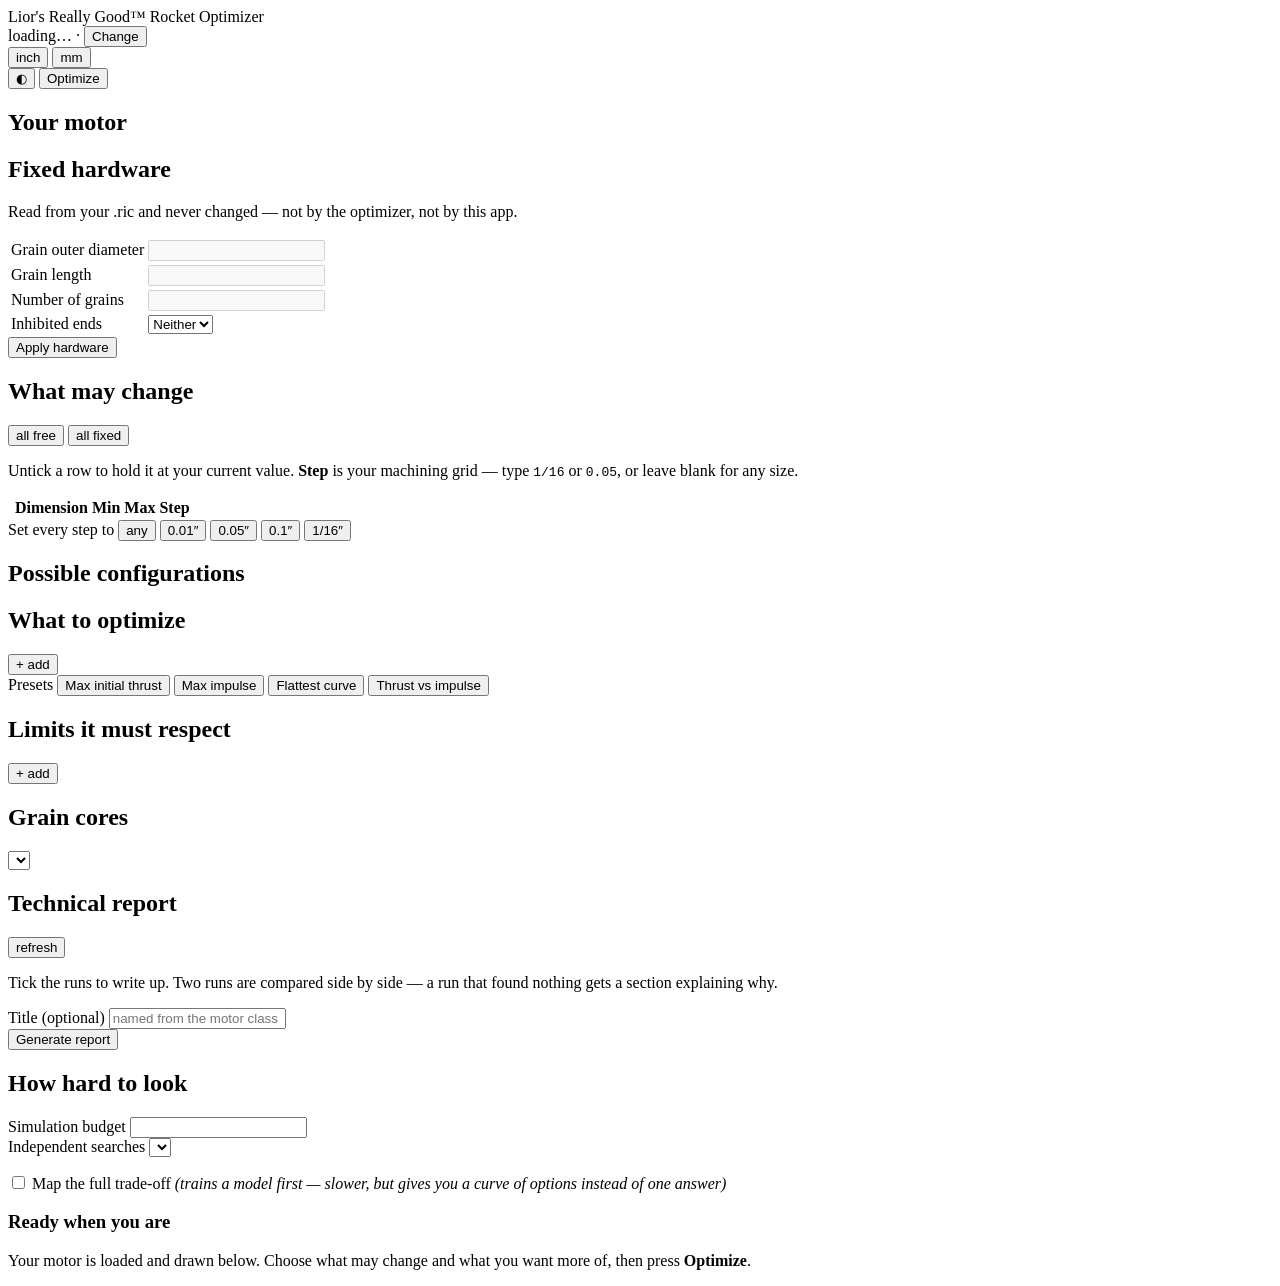
==== app/static/index.html @ 523604c8 "Machine-learning-assisted solid rocket motor optimisation Searches buildable variations of an openMo" ====
<!doctype html>
<html lang="en" data-theme="auto">
<head>
<meta charset="utf-8">
<meta name="viewport" content="width=device-width, initial-scale=1">
<title>Lior's Really Good™ Rocket Optimizer</title>
<link rel="icon" href="data:image/svg+xml,<svg xmlns='http://www.w3.org/2000/svg' viewBox='0 0 32 32'><text y='26' font-size='26'>🚀</text></svg>">
<link rel="stylesheet" href="/app.css">
<script src="/vendor/plotly.min.js"></script>
</head>
<body>

<header class="topbar">
  <div class="brand">
    <span class="mark" aria-hidden="true"></span>
    <span class="title">Lior's Really Good™ Rocket Optimizer</span>
  </div>

  <div class="motor-chip" id="motorChip">
    <span class="chip-name" id="chipName">loading…</span>
    <span class="chip-sep">·</span>
    <span class="chip-class" id="chipClass"></span>
    <button class="link" id="btnLoad" type="button">Change</button>
    <input type="file" id="fileInput" accept=".ric" hidden>
  </div>

  <div class="topbar-right">
    <div class="unit-toggle" role="group" aria-label="Units">
      <button type="button" data-unit="in" class="active">inch</button>
      <button type="button" data-unit="mm">mm</button>
    </div>
    <button type="button" class="ghost" id="btnTheme" title="Light / dark">◐</button>
    <button type="button" class="primary" id="btnRun">
      <span id="runLabel">Optimize</span>
    </button>
  </div>
</header>

<div class="progress" id="progress" hidden>
  <div class="bar"><div class="fill" id="progressFill"></div></div>
  <div class="progress-text">
    <span id="progressMsg">Starting…</span>
    <button type="button" class="link" id="btnCancel">Cancel</button>
  </div>
</div>

<main class="layout">

  <!-- ------------------------------------------------ configuration rail -->
  <aside class="rail" id="rail">

    <section class="card">
      <h2>Your motor</h2>
      <dl class="specs" id="motorSpecs"></dl>
      <div class="warnings" id="motorWarnings"></div>
    </section>

    <section class="card">
      <h2>Fixed hardware</h2>
      <p class="hint">Read from your .ric and never changed &mdash; not by the
        optimizer, not by this app.</p>
      <table class="vars hardware">
        <tbody>
          <tr><td class="var-name">Grain outer diameter</td>
              <td><input type="text" id="hwDiameter" disabled></td></tr>
          <tr><td class="var-name">Grain length</td>
              <td><input type="text" id="hwLength" disabled></td></tr>
          <tr><td class="var-name">Number of grains</td>
              <td><input type="text" id="hwCount" disabled></td></tr>
          <tr><td class="var-name">Inhibited ends</td>
              <td><select id="hwEnds">
                <option value="Neither">Neither</option>
                <option value="Top">Top</option>
                <option value="Bottom">Bottom</option>
                <option value="Both">Both</option>
              </select></td></tr>
        </tbody>
      </table>
      <div class="design-actions">
        <button type="button" class="chip" id="btnHardware">Apply hardware</button>
        <button type="button" class="chip" id="btnHardwareReset" hidden>Reset to file</button>
        <span class="hw-flag" id="hwFlag" hidden>modified from file</span>
      </div>
    </section>

    <section class="card">
      <div class="card-head">
        <h2>What may change</h2>
        <div class="head-actions">
          <button type="button" class="link" data-all="free">all free</button>
          <button type="button" class="link" data-all="fixed">all fixed</button>
        </div>
      </div>
      <p class="hint">Untick a row to hold it at your current value. <strong>Step</strong>
        is your machining grid &mdash; type <code>1/16</code> or <code>0.05</code>,
        or leave blank for any size.</p>
      <div class="table-scroll">
        <table class="vars">
          <thead><tr><th></th><th>Dimension</th><th class="n">Min</th><th class="n">Max</th><th class="n">Step</th></tr></thead>
          <tbody id="varRows"></tbody>
        </table>
      </div>
      <div class="quick-steps">
        <span class="label">Set every step to</span>
        <button type="button" class="chip" data-step="0">any</button>
        <button type="button" class="chip" data-step="0.01">0.01″</button>
        <button type="button" class="chip" data-step="0.05">0.05″</button>
        <button type="button" class="chip" data-step="0.1">0.1″</button>
        <button type="button" class="chip" data-step="0.0625">1/16″</button>
      </div>
    </section>

    <section class="card" id="sizingCard">
      <h2>Possible configurations</h2>
      <div class="sizing" id="sizing"></div>
    </section>

    <section class="card">
      <div class="card-head">
        <h2>What to optimize</h2>
        <button type="button" class="link" id="btnAddObjective">+ add</button>
      </div>
      <div class="rows" id="objectiveRows"></div>
      <div class="presets">
        <span class="label">Presets</span>
        <button type="button" class="chip" data-preset="thrust">Max initial thrust</button>
        <button type="button" class="chip" data-preset="impulse">Max impulse</button>
        <button type="button" class="chip" data-preset="flat">Flattest curve</button>
        <button type="button" class="chip" data-preset="tradeoff">Thrust vs impulse</button>
      </div>
    </section>

    <section class="card">
      <div class="card-head">
        <h2>Limits it must respect</h2>
        <button type="button" class="link" id="btnAddConstraint">+ add</button>
      </div>
      <div class="rows" id="constraintRows"></div>
    </section>

    <section class="card">
      <h2>Grain cores</h2>
      <div class="field">
        <select id="orderingMode"></select>
      </div>
      <div class="field" id="orderingStepField" hidden>
        <label for="orderingStep">Minimum increase per grain</label>
        <input type="text" id="orderingStep" inputmode="decimal">
      </div>
      <div class="field" id="orderingGroupsField" hidden>
        <label for="orderingGroups">Mandrel sizes</label>
        <select id="orderingGroups"></select>
      </div>
    </section>

    <section class="card" id="reportCard">
      <div class="card-head">
        <h2>Technical report</h2>
        <button type="button" class="link" id="btnRefreshRuns">refresh</button>
      </div>
      <p class="hint">Tick the runs to write up. Two runs are compared side by side &mdash;
        a run that found nothing gets a section explaining why.</p>
      <div class="runs" id="runList"></div>
      <div class="field">
        <label for="reportTitle">Title <span style="color:var(--ink-3)">(optional)</span></label>
        <input type="text" id="reportTitle" placeholder="named from the motor class if blank">
      </div>
      <div class="design-actions">
        <button type="button" class="chip" id="btnReport">Generate report</button>
      </div>
    </section>

    <section class="card">
      <h2>How hard to look</h2>
      <div class="seg" id="effortSeg" role="group"></div>
      <div class="budget">
        <div class="field">
          <label for="budgetSims">Simulation budget</label>
          <input type="text" id="budgetSims" inputmode="numeric">
        </div>
        <div class="field">
          <label for="seedCount">Independent searches</label>
          <select id="seedCount"></select>
        </div>
      </div>
      <p class="hint" id="budgetSplit"></p>
      <label class="check">
        <input type="checkbox" id="modePareto">
        <span>Map the full trade-off <em>(trains a model first &mdash; slower, but
          gives you a curve of options instead of one answer)</em></span>
      </label>
      <p class="estimate" id="estimate"></p>
      <div class="problems" id="problems"></div>
    </section>
  </aside>

  <!-- --------------------------------------------------------- workspace -->
  <section class="workspace">
    <nav class="profiles" id="profiles" role="tablist"></nav>

    <div class="empty" id="emptyState">
      <div class="empty-inner">
        <h3>Ready when you are</h3>
        <p>Your motor is loaded and drawn below. Choose what may change and what
          you want more of, then press <strong>Optimize</strong>.</p>
        <div id="emptyPreview" class="empty-preview"></div>
      </div>
    </div>

    <div class="panels" id="panels" hidden></div>
  </section>
</main>

<div class="toast" id="toast" hidden></div>

<script src="/charts.js"></script>
<script src="/app.js"></script>
</body>
</html>
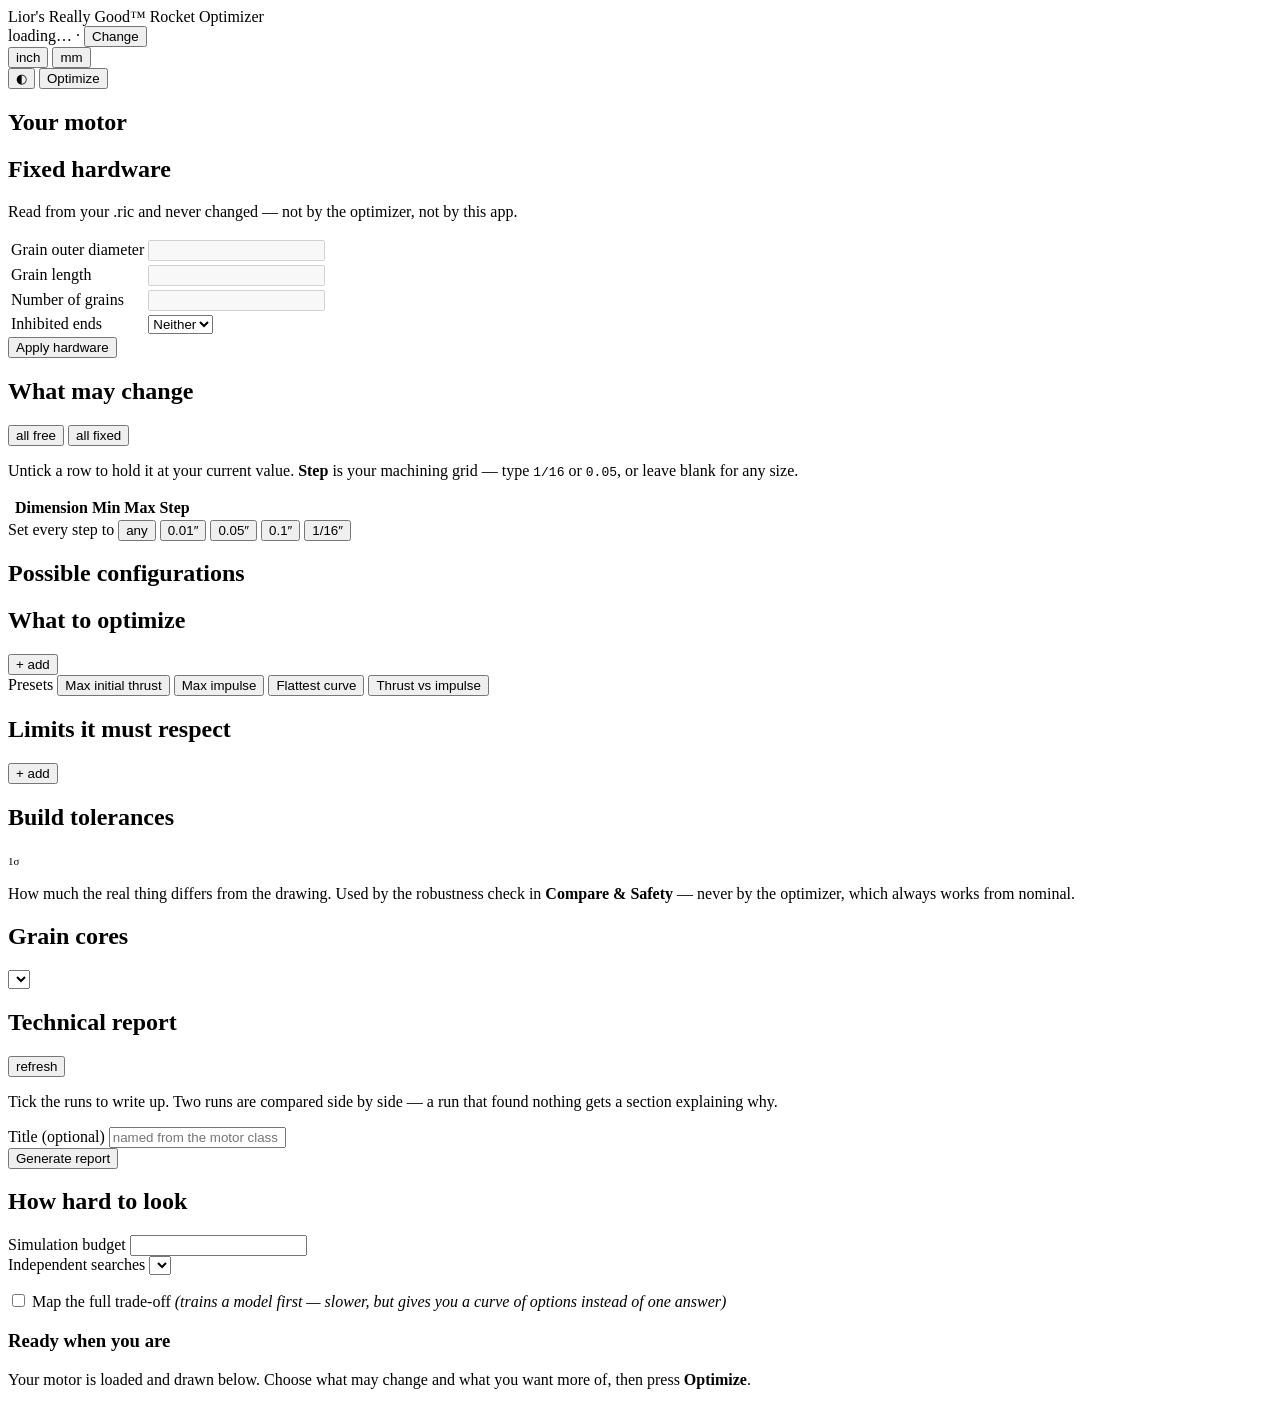
==== commit 31bffe21: "Report how often a design survives being built Every design the optimiser returns sits hard against " ====
--- a/app/static/index.html
+++ b/app/static/index.html
@@ -139,6 +139,17 @@
     </section>
 
     <section class="card">
+      <div class="card-head">
+        <h2>Build tolerances</h2>
+        <span class="hint" style="margin:0;font-size:11px">1&sigma;</span>
+      </div>
+      <p class="hint">How much the real thing differs from the drawing. Used by the
+        robustness check in <strong>Compare &amp; Safety</strong> &mdash; never by the
+        optimizer, which always works from nominal.</p>
+      <div class="rows" id="toleranceRows"></div>
+    </section>
+
+    <section class="card">
       <h2>Grain cores</h2>
       <div class="field">
         <select id="orderingMode"></select>
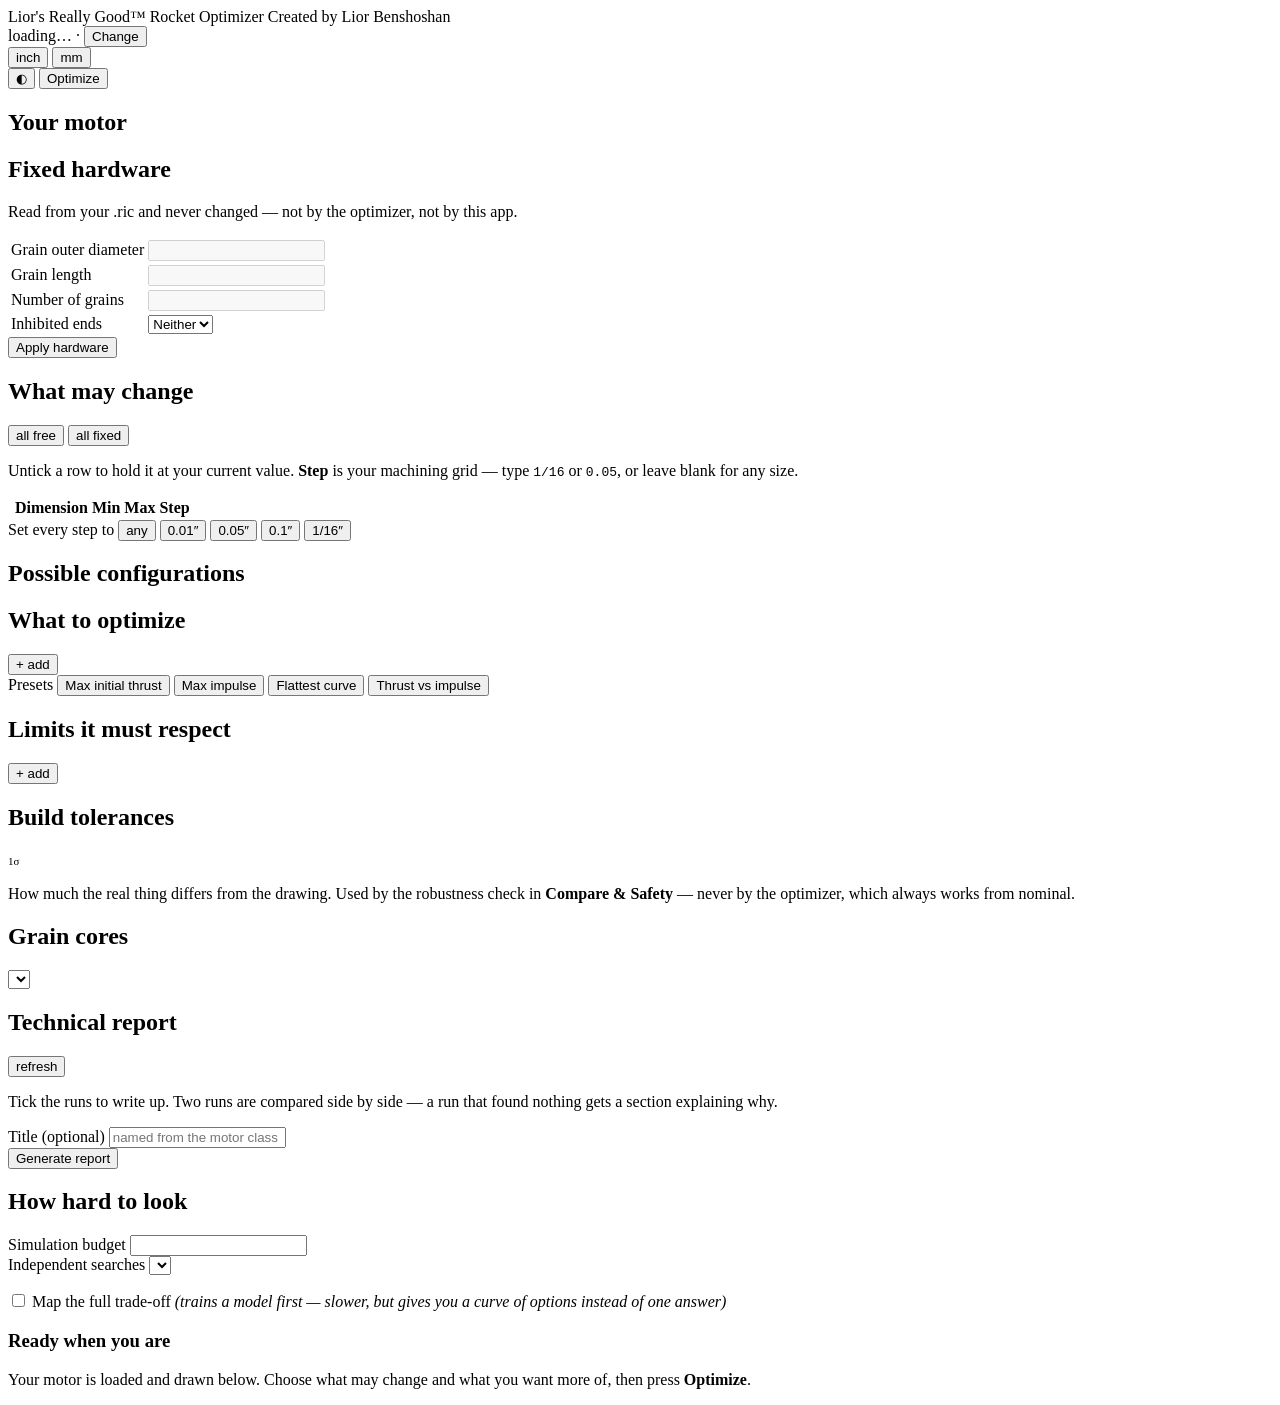
==== commit 9307571a: "Add the author byline across the app, reports and guide The app carries it under the title in the to" ====
--- a/app/static/index.html
+++ b/app/static/index.html
@@ -13,7 +13,10 @@
 <header class="topbar">
   <div class="brand">
     <span class="mark" aria-hidden="true"></span>
-    <span class="title">Lior's Really Good™ Rocket Optimizer</span>
+    <span class="brand-text">
+      <span class="title">Lior's Really Good™ Rocket Optimizer</span>
+      <span class="byline">Created by Lior Benshoshan</span>
+    </span>
   </div>
 
   <div class="motor-chip" id="motorChip">
@@ -218,6 +221,21 @@
       </div>
     </div>
 
+    <div class="live" id="live" hidden>
+      <div class="live-head">
+        <div>
+          <h3 id="liveTitle">Searching</h3>
+          <p class="sub" id="liveSub">Every dot is a motor. Blue ones are legal.</p>
+        </div>
+        <div class="live-stats" id="liveStats"></div>
+      </div>
+      <div class="live-plot" id="livePlot"></div>
+      <div class="live-foot">
+        <div class="live-spark" id="liveSpark"></div>
+        <p class="sub" id="liveNote"></p>
+      </div>
+    </div>
+
     <div class="panels" id="panels" hidden></div>
   </section>
 </main>
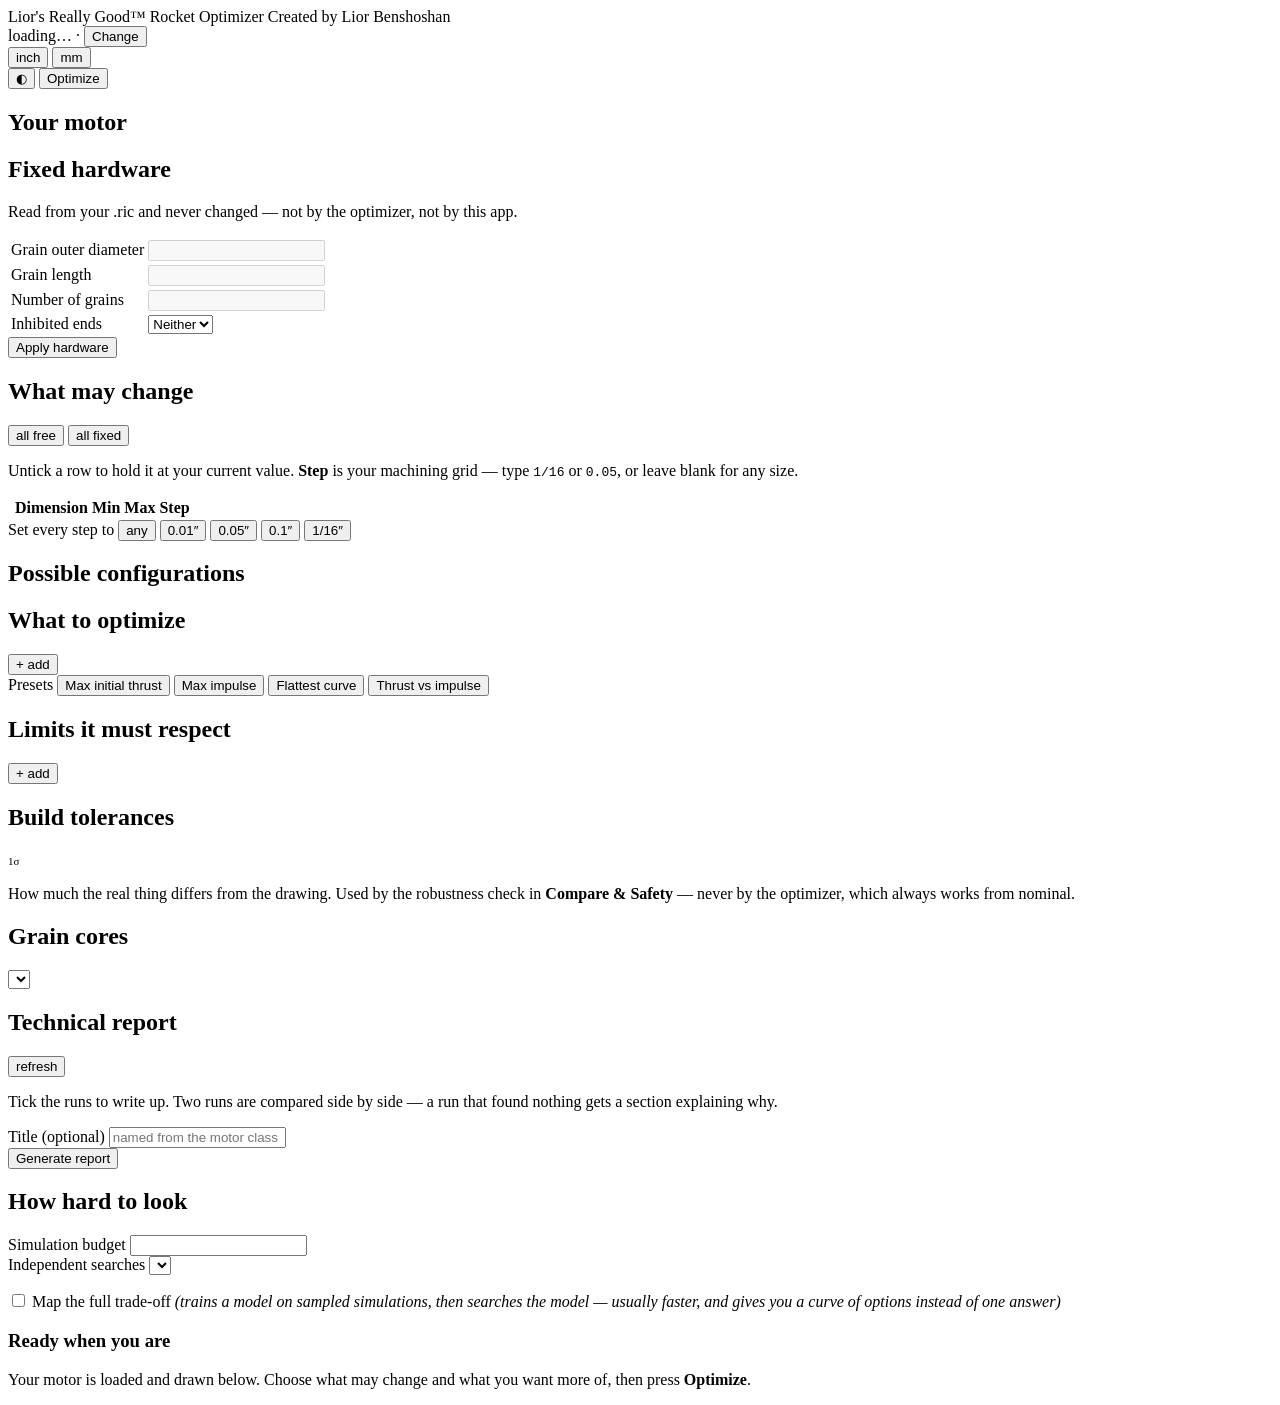
==== commit 049f6f95: "Fix the runtime estimate and the live view during a search Two bugs, one shared cause: nothing on th" ====
--- a/app/static/index.html
+++ b/app/static/index.html
@@ -200,8 +200,9 @@
       <p class="hint" id="budgetSplit"></p>
       <label class="check">
         <input type="checkbox" id="modePareto">
-        <span>Map the full trade-off <em>(trains a model first &mdash; slower, but
-          gives you a curve of options instead of one answer)</em></span>
+        <span>Map the full trade-off <em>(trains a model on sampled simulations,
+          then searches the model &mdash; usually faster, and gives you a curve
+          of options instead of one answer)</em></span>
       </label>
       <p class="estimate" id="estimate"></p>
       <div class="problems" id="problems"></div>
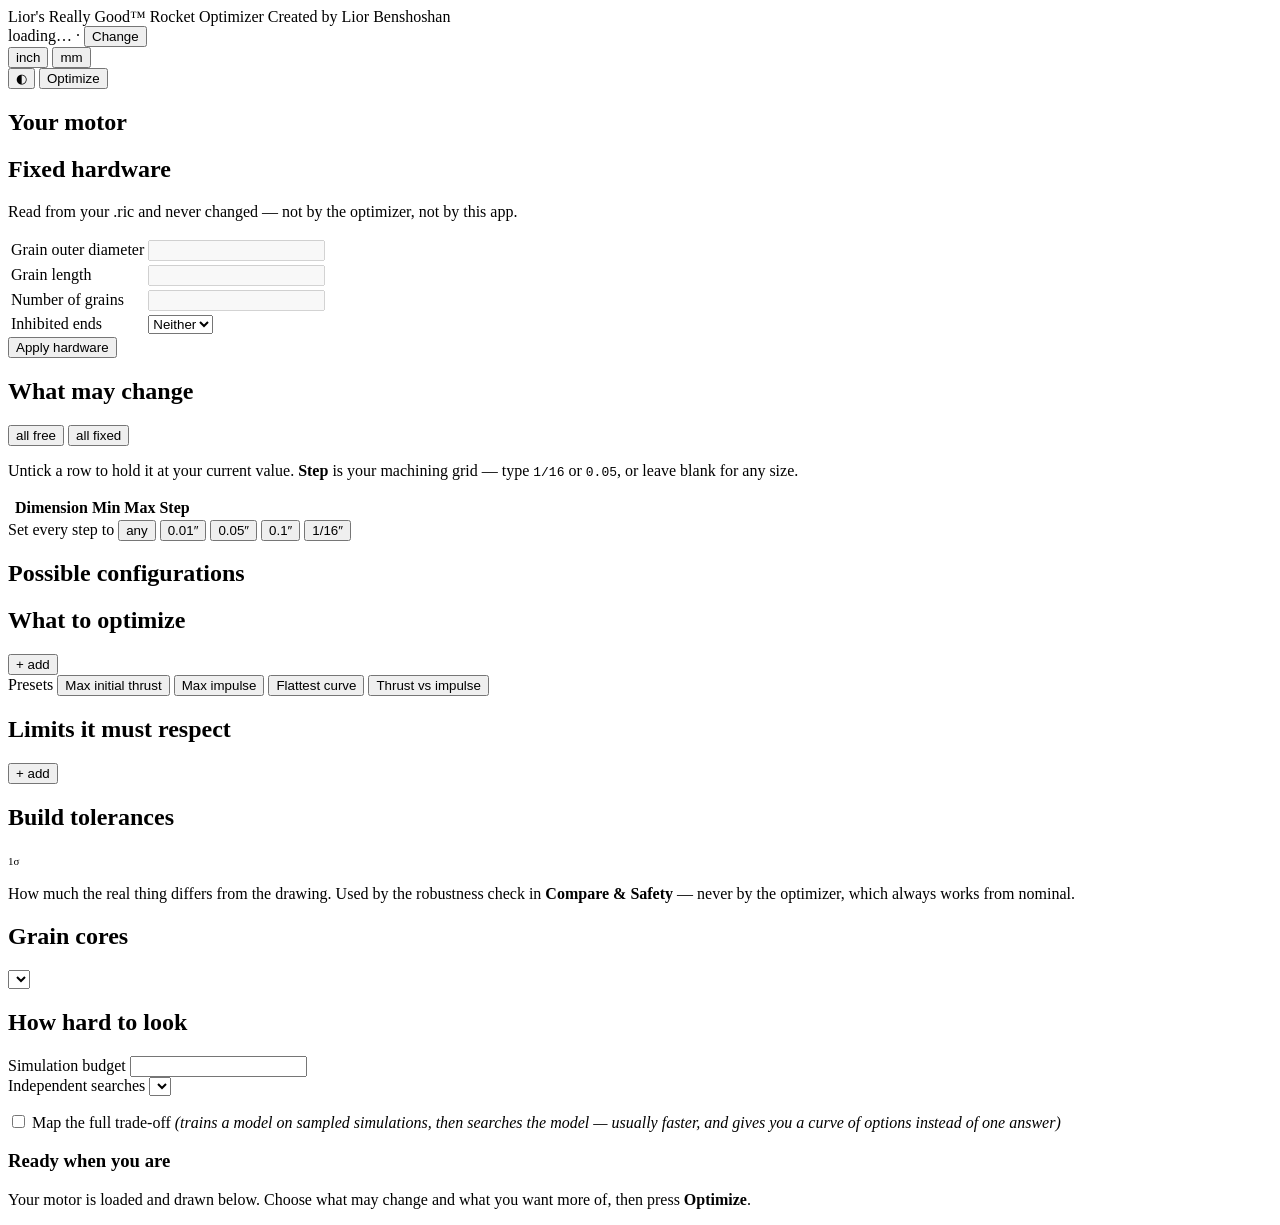
==== commit 6f78f84b: "Separate documentation from output, and stop hoarding either docs/ had become two things at once: th" ====
--- a/app/static/index.html
+++ b/app/static/index.html
@@ -167,20 +167,19 @@
       </div>
     </section>
 
-    <section class="card" id="reportCard">
-      <div class="card-head">
-        <h2>Technical report</h2>
-        <button type="button" class="link" id="btnRefreshRuns">refresh</button>
-      </div>
-      <p class="hint">Tick the runs to write up. Two runs are compared side by side &mdash;
-        a run that found nothing gets a section explaining why.</p>
-      <div class="runs" id="runList"></div>
-      <div class="field">
-        <label for="reportTitle">Title <span style="color:var(--ink-3)">(optional)</span></label>
-        <input type="text" id="reportTitle" placeholder="named from the motor class if blank">
-      </div>
+    <section class="card" id="reportCard" hidden>
+      <h2>Design sheets</h2>
+      <p class="hint">Every run writes its own report as soon as it finishes &mdash;
+        the whole curve, which limit binds, and why. This is the other document:
+        one sheet per design, with the numbers you would machine to, zipped so you
+        can send the set.</p>
       <div class="design-actions">
-        <button type="button" class="chip" id="btnReport">Generate report</button>
+        <button type="button" class="chip" id="btnReportOpen">Open this run&rsquo;s report</button>
+        <button type="button" class="chip" id="btnBundle">Download every design (.zip)</button>
+      </div>
+      <div class="bundle-progress" id="bundleProgress" hidden>
+        <div class="bar"><div class="fill" id="bundleFill"></div></div>
+        <span class="meta" id="bundleMsg"></span>
       </div>
     </section>
 
